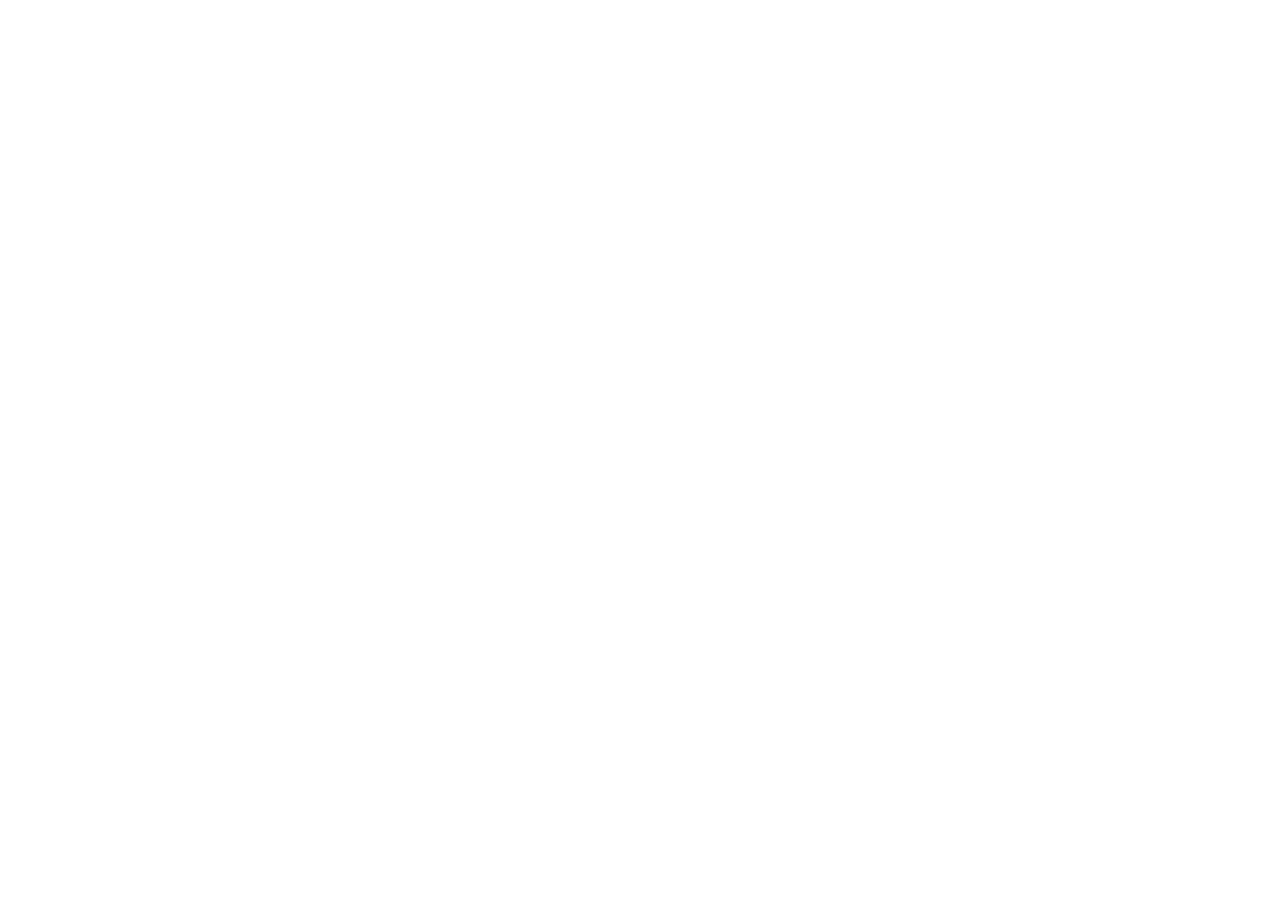
==== index.html @ ce8111bf "first message" ====
<!DOCTYPE html>
<html lang="en">
<head>
    <meta charset="UTF-8">
    <meta name="viewport" content="width=device-width, initial-scale=1.0">
    <title>Document</title>
</head>
<body>
    
</body>
</html>
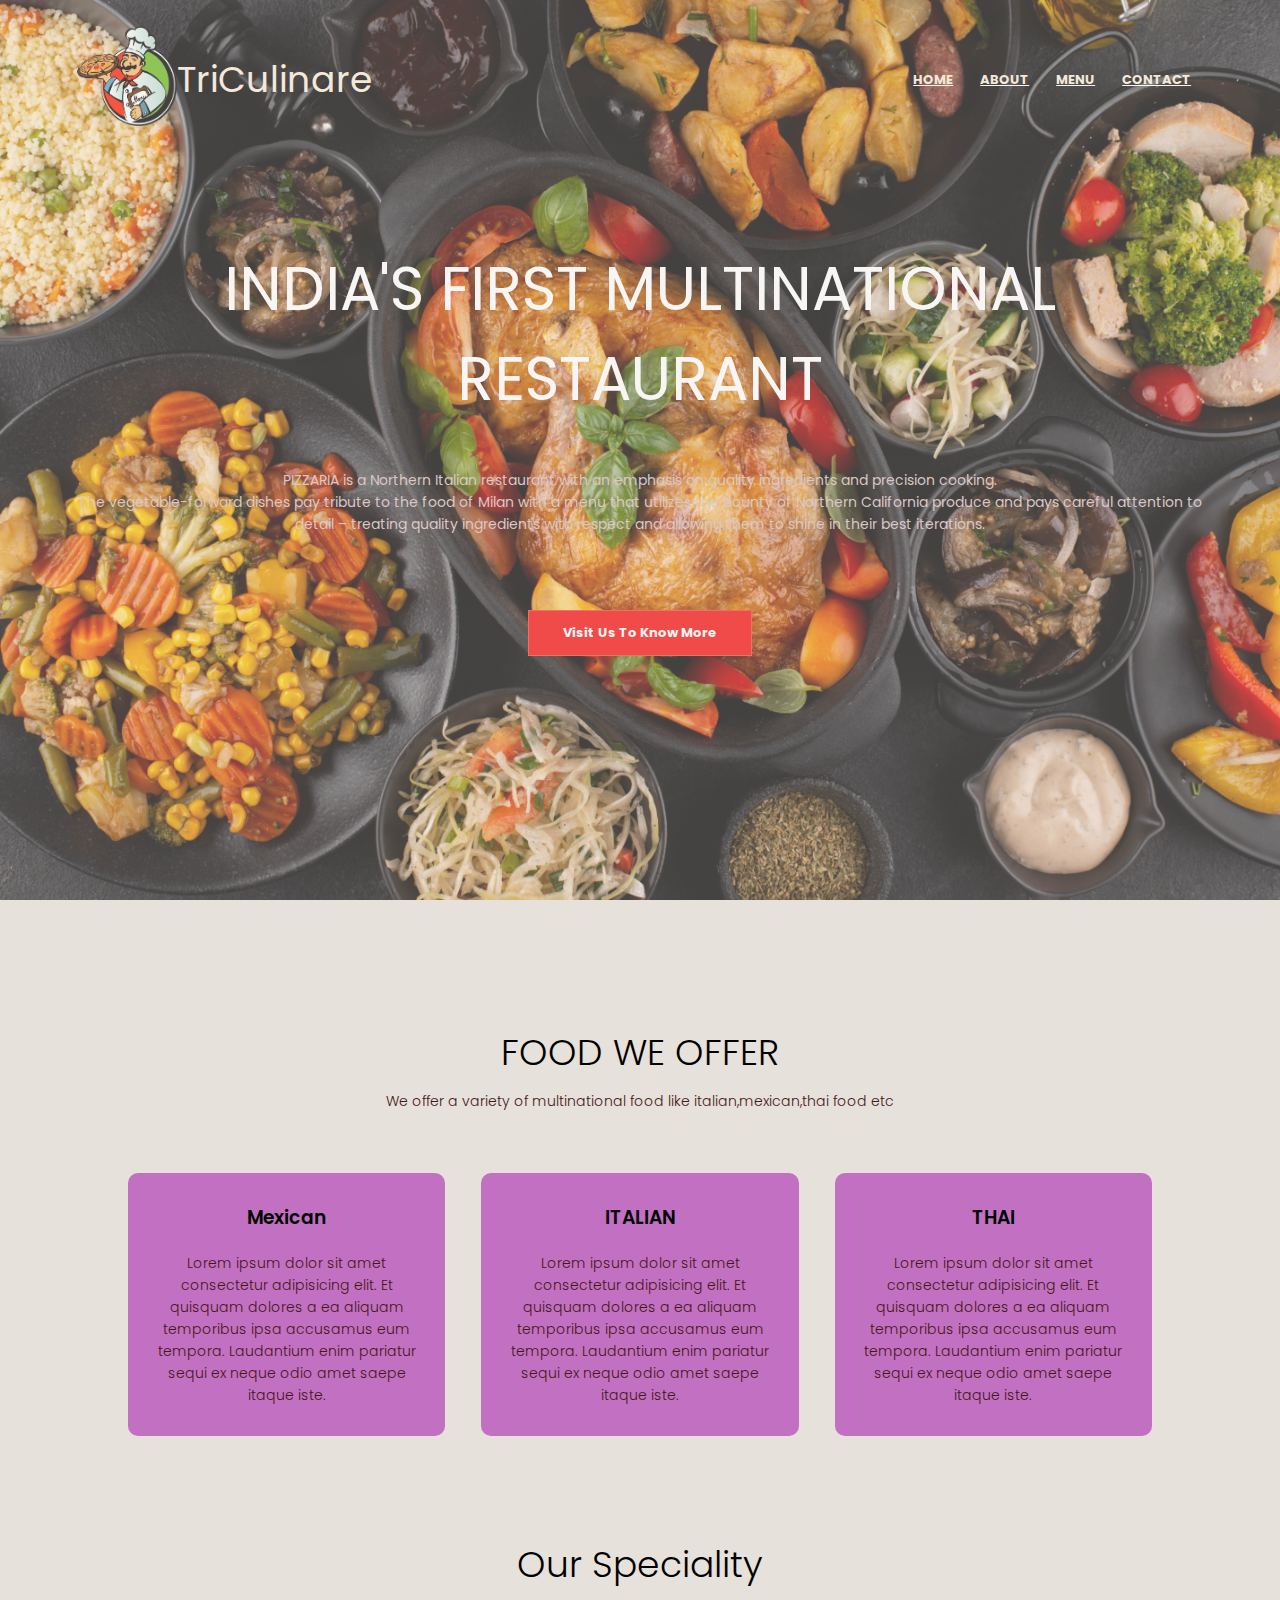
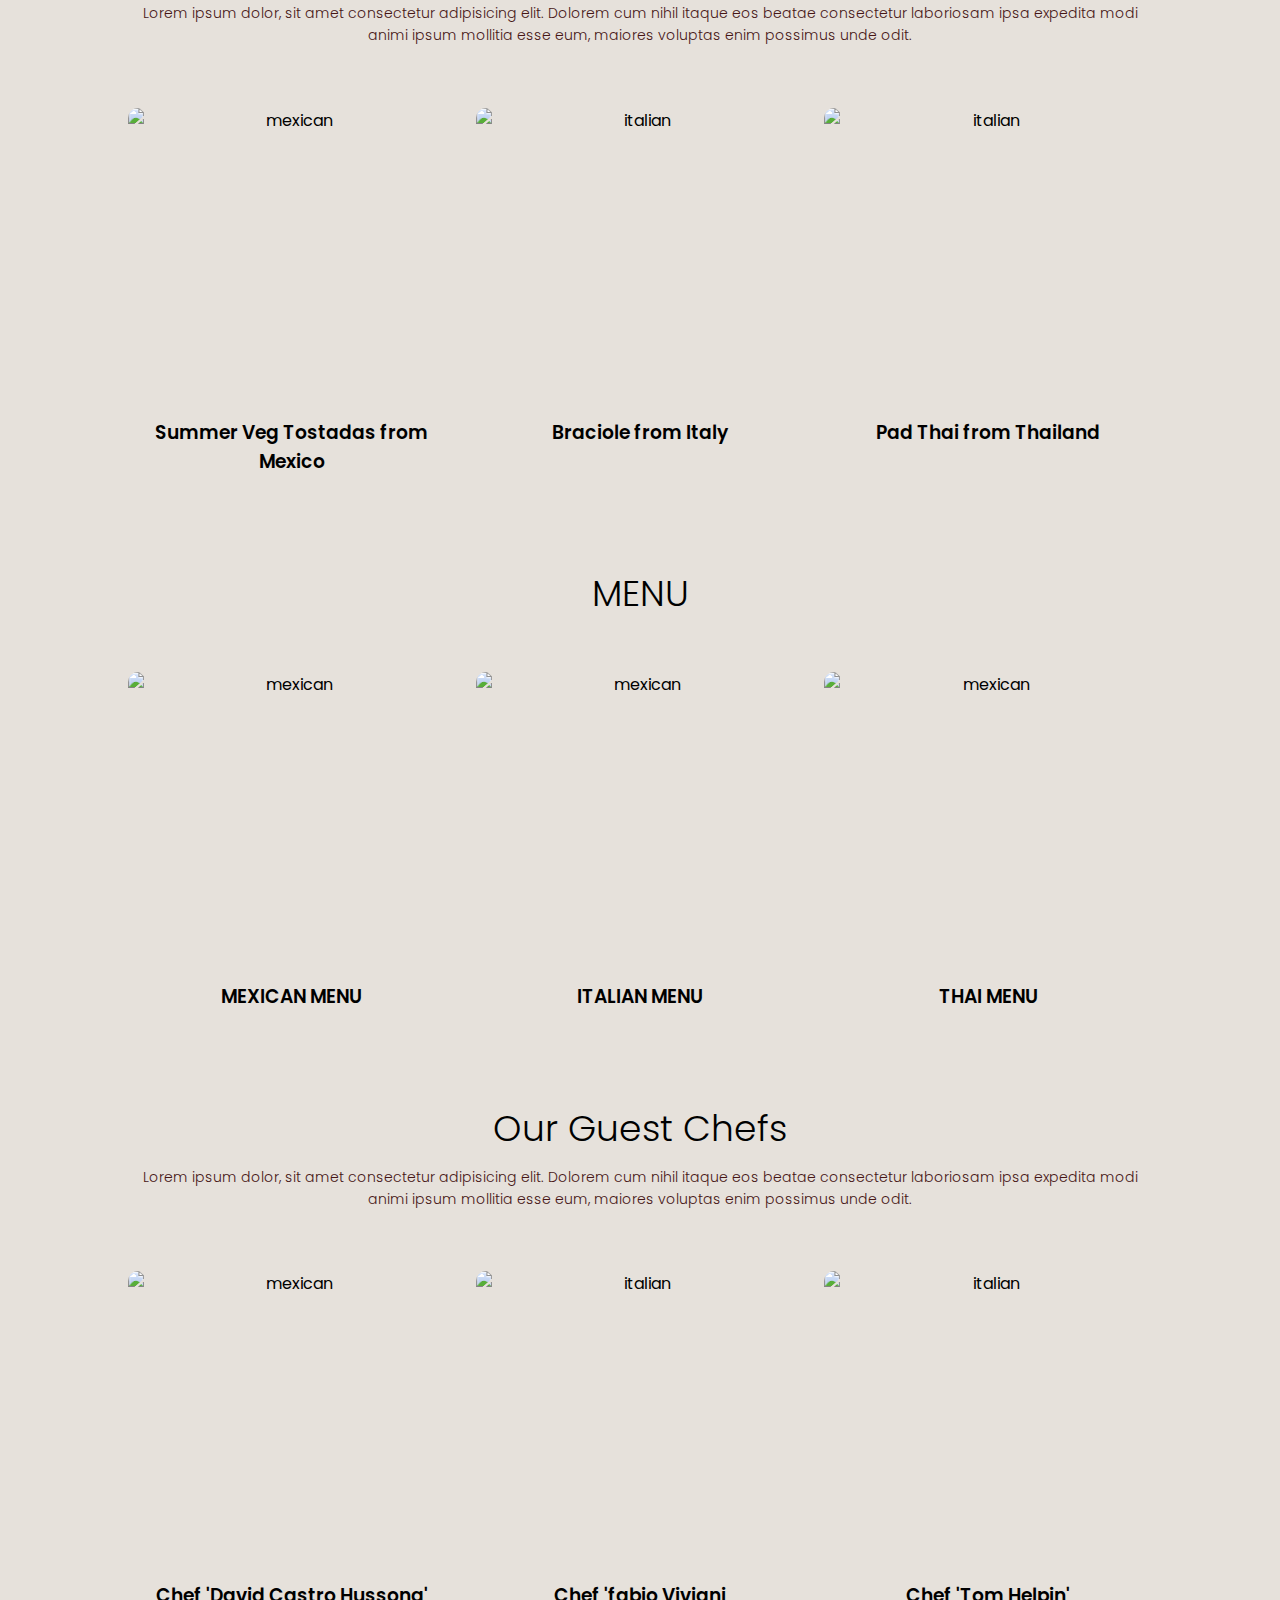
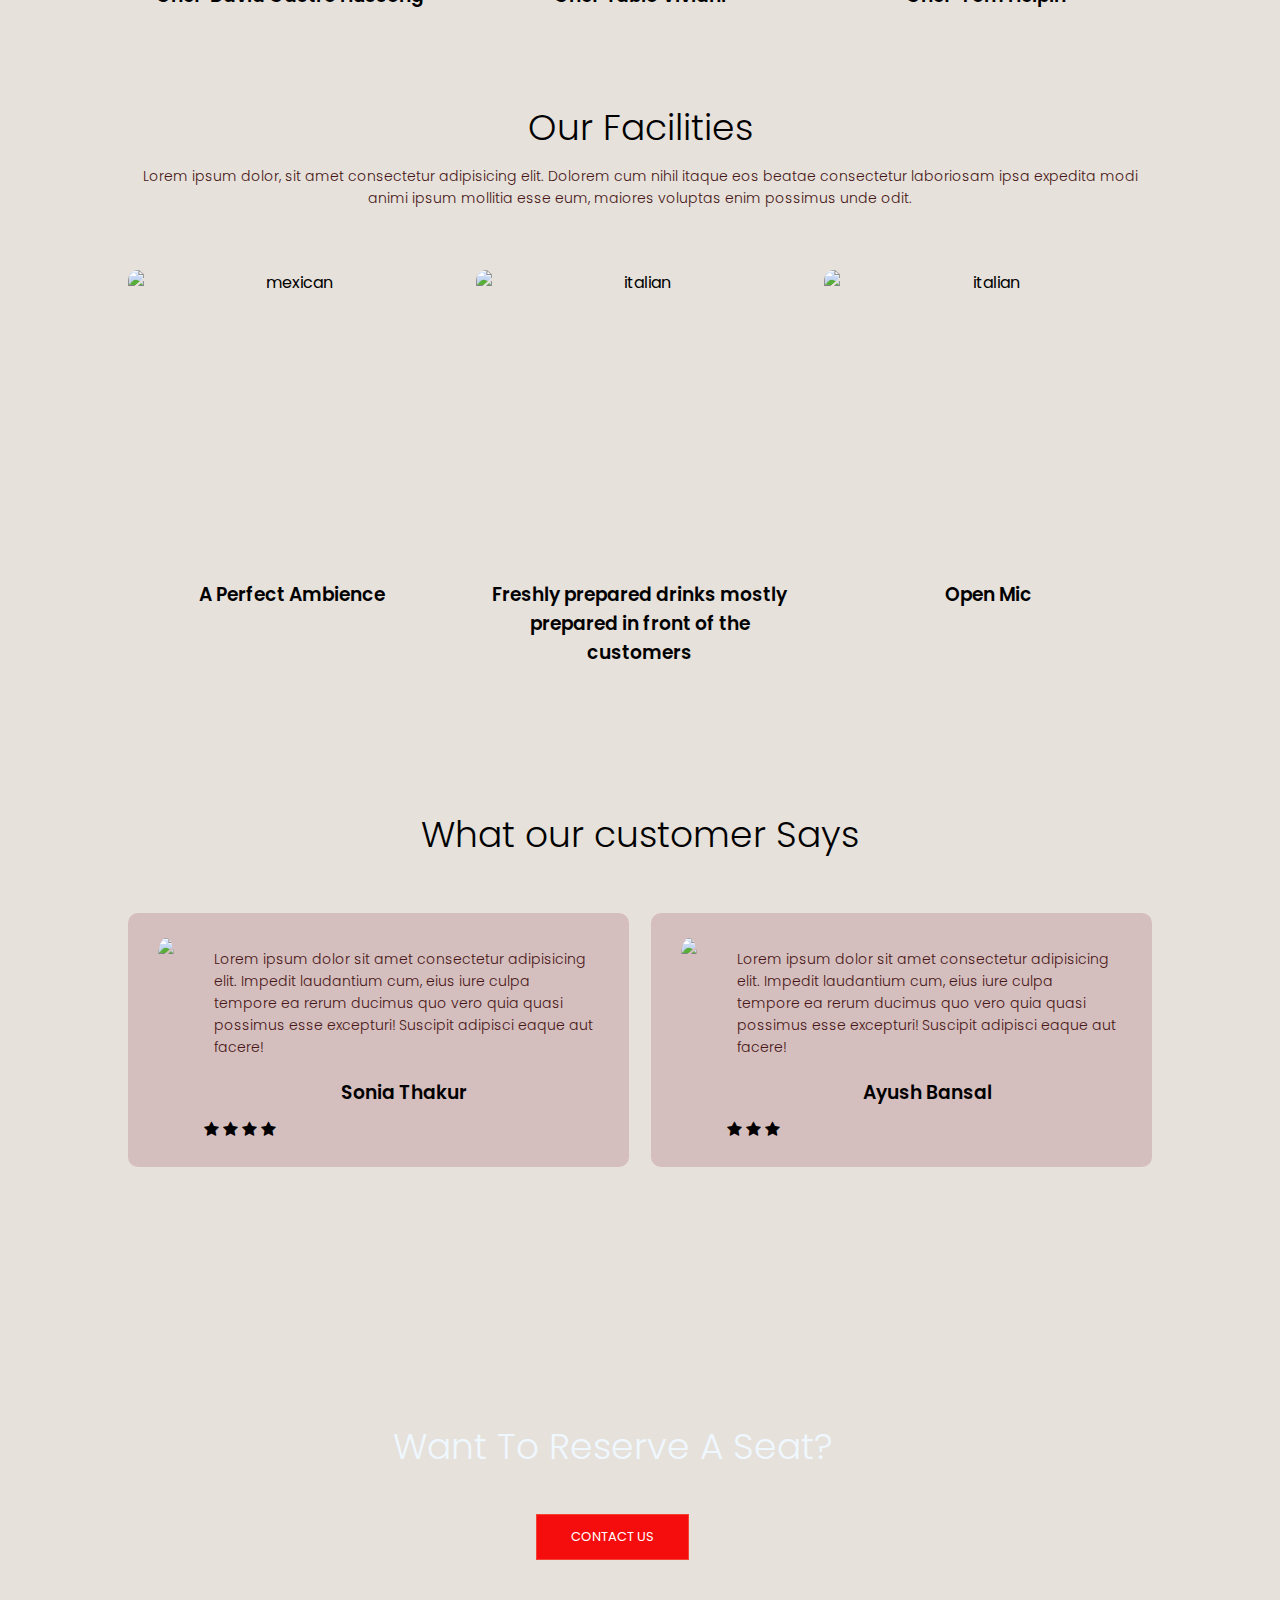
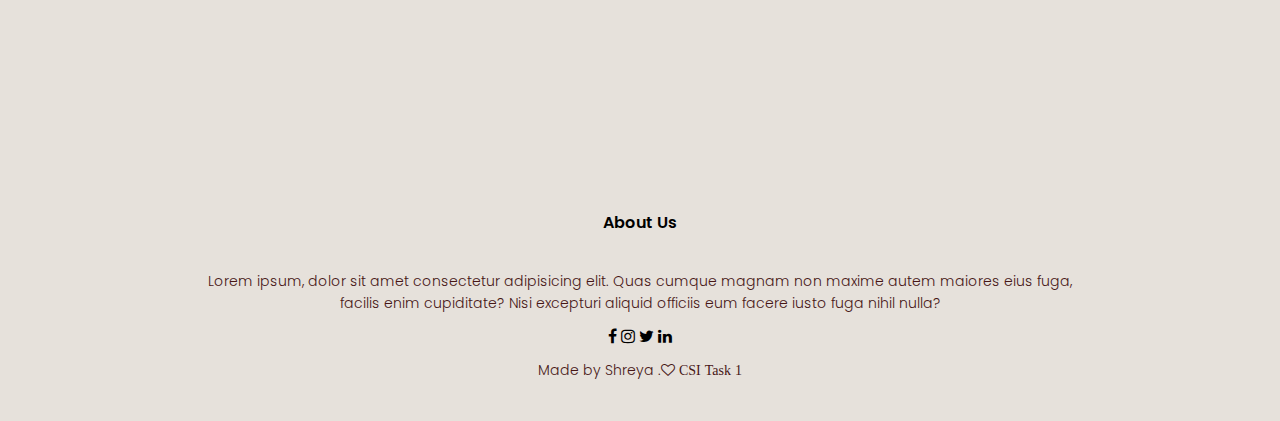
==== commit 21e6b555: "changed name" ====
--- a/index.html
+++ b/index.html
@@ -3,9 +3,234 @@
 <head>
     <meta charset="UTF-8">
     <meta name="viewport" content="width=device-width, initial-scale=1.0">
-    <title>Document</title>
+    <title>Restraunt</title>
+    <link rel="stylesheet" href="style1.css">
+    <link rel="preconnect" href="https://fonts.gstatic.com">
+    <link href="https://fonts.googleapis.com/css2?family=Poppins:wght@100;200;300;400;600;700&display=swap" rel="stylesheet">
+    <link rel="stylesheet" href="https://stackpath.bootstrapcdn.com/font-awesome/4.7.0/css/font-awesome.min.css">
 </head>
 <body>
+    <section class="header">
+        <nav>
+            <a href="index2.html"><img src="pngkey.com-supreme-logo-png-381514.png" height="100px"width="100px"></a>
+                <br>
+                <h1 style="color: antiquewhite"><b><span>TriCulinare</span></b></h1>
+
+   <div class="nav-links"id="navlinks">
+    <i class="fa fa-times"onclick="hidemenu()"></i>
+    <ul>
+        <li><a href="index2.html">HOME</a></li>
+        <li><a href="about.html.html">ABOUT</a></li>
+        <li><a href="menu.html">MENU</a></li>
+        <li><a href="contact.html.html">CONTACT</a></li>
+    </ul>
+    </div><br><br>
+    <i class="fa fa-bars"onclick="showmenu()"></i>
+
+</nav>
+<div class="text-box">
+    <h1 style="position: center"><b>INDIA'S FIRST MULTINATIONAL RESTAURANT</b></h1><br>
+    <p>       <B>PIZZARIA is a Northern Italian restaurant with an emphasis on quality ingredients and precision cooking. <br>
+        The vegetable-forward dishes pay tribute to the food of Milan with a menu that utilizes the bounty of Northern 
+        California produce and pays careful attention to detail – treating quality ingredients with respect and allowing 
+        them to shine in their best iterations.</B></p> <br>
+<a href=""class="hero-btn">Visit Us To Know More</a>
+</div>
+</section>
+<section class="MENU">
+  <br>  <h1>FOOD WE OFFER</h1>
+    <p>We offer a variety of multinational food like italian,mexican,thai food etc</p>
+    <div class="row">
+    <div class="course-col">
+    <h3>Mexican</h3>
+    <p>Lorem ipsum dolor sit amet consectetur adipisicing elit. Et quisquam dolores a ea aliquam temporibus ipsa accusamus eum tempora. Laudantium enim pariatur sequi ex neque odio amet saepe itaque iste.</p>
+</div>
+    <div class="course-col">
+    <h3>ITALIAN</h3>
+    <p>Lorem ipsum dolor sit amet consectetur adipisicing elit. Et quisquam dolores a ea aliquam temporibus ipsa accusamus eum tempora. Laudantium enim pariatur sequi ex neque odio amet saepe itaque iste.</p>
+</div>
+    <div class="course-col">
+    <h3>THAI</h3>
+    <p>Lorem ipsum dolor sit amet consectetur adipisicing elit. Et quisquam dolores a ea aliquam temporibus ipsa accusamus eum tempora. Laudantium enim pariatur sequi ex neque odio amet saepe itaque iste.</p>
+</div>
+</div>
+</section>
+<section class="speciality">
+    <h1>Our Speciality</h1>
+    <p>Lorem ipsum dolor, sit amet consectetur adipisicing elit. Dolorem cum nihil itaque eos beatae consectetur laboriosam ipsa expedita modi animi ipsum mollitia esse eum, maiores voluptas enim possimus unde odit.</p>
+<div class="row">
+    <div class="speciality-col">
+        <img src="https://images.immediate.co.uk/production/volatile/sites/30/2022/06/Summer-veg-tostadas-f99dc58.jpg?quality=90&webp=true&resize=375,341" alt="mexican"height="300px"width="100px">
+        <h3>Summer Veg Tostadas from Mexico</h3>
+        <div class="layer">
+            
+        </div>
+    </div>
+    <div class="speciality-col">
+        <img src="https://www.foodandwine.com/thmb/dX7pNh_WX83ESqb9VJuvkBwVKwM=/750x0/filters:no_upscale():max_bytes(150000):strip_icc():format(webp)/Braciole-FT-RECIPE1122-66acf49cef0e4390bec780945709e7f3.jpg" alt="italian"height="300px"width="100px">
+        <h3>Braciole from Italy</h3>
+        <div class="layer">
+            
+        </div>
+    </div>
+        <div class="speciality-col">
+            <img src="https://siamais.co.uk/wp-content/uploads/2023/07/pad-thai-dish.jpeg" alt="italian"height="300px"width="100px">
+            <div class="layer">
+            </div>
+            <h3>Pad Thai from Thailand</h3>
+            </div>
     
+</div>
+</section>
+<section class="menu">
+    <h1>MENU</h1>
+<div class="row">
+    <div class="menu-col">
+        <img src="https://d3jmn01ri1fzgl.cloudfront.net/photoadking/webp_thumbnail/creative-mexican-menu-template-eh80c1a1837a94.webp" alt="mexican"height="300px"width="100px">
+        <h3>MEXICAN MENU</h3>
+        <div class="layer">
+                        
+</div>
+</div>
+    <div class="menu-col">
+        <img src="https://marketplace.canva.com/EAEkVGfSDXg/1/0/1131w/canva-italian-restaurant-with-illustrations-menu-e40pvJLQbWs.jpg" alt="mexican"height="300px"width="100px">
+        <h3>ITALIAN MENU</h3>
+        <div class="layer">
+                        
+</div>
+</div>
+    <div class="menu-col">
+        <img src="https://i.pinimg.com/originals/53/fe/c6/53fec602d188e6c31ef834e08716f4c4.jpg" alt="mexican"height="300px"width="100px">
+        <h3>THAI MENU</h3>
+        <div class="layer">
+                        
+</div>
+</div>
+</div>
+</section>
+
+            <section class="chefs">
+                <h1>Our Guest Chefs</h1>
+                <p>Lorem ipsum dolor, sit amet consectetur adipisicing elit. Dolorem cum nihil itaque eos beatae consectetur laboriosam ipsa expedita modi animi ipsum mollitia esse eum, maiores voluptas enim possimus unde odit.</p>
+            <div class="row">
+                <div class="chefs-col">
+                    <img src="https://imgcdn.stablediffusionweb.com/2024/5/16/7c2f8380-31ed-40c8-937e-efe5e17019a4.jpg" alt="mexican"height="300px"width="100px">
+                    <h3>Chef 'David Castro Hussong'</h3>
+                    <div class="layer">
+                        
+                    </div>
+                </div>
+                <div class="chefs-col">
+                    <img src="https://sesamorestaurant.com/wp-content/uploads/2023/10/mossimo-bottura-italian-chef1.jpg" alt="italian"height="300px"width="100px">
+                    <h3>Chef 'fabio Viviani</h3>
+                    <div class="layer">
+                        
+                    </div>
+                </div>
+                    <div class="chefs-col">
+                        <img src="https://encrypted-tbn0.gstatic.com/images?q=tbn:ANd9GcTNgjjYSMsbqvEtbGj7V50Il3mmiG2xKQ3Iiw&s" alt="italian"height="300px"width="100px">
+                        <div class="layer">
+                        </div>
+                        <h3>Chef 'Tom Helpin'</h3>
+                        </div> 
+                    </section>
+
+
+                        <section class="facilities">
+                            <h1>Our Facilities</h1>
+                            <p>Lorem ipsum dolor, sit amet consectetur adipisicing elit. Dolorem cum nihil itaque eos beatae consectetur laboriosam ipsa expedita modi animi ipsum mollitia esse eum, maiores voluptas enim possimus unde odit.</p>
+                        <div class="row">
+                            <div class="facilities-col">
+                                <img src="https://lirp.cdn-website.com/ccffe888/dms3rep/multi/opt/dining+room-6-1920w.jpg" alt="mexican"height="300px"width="100px">
+                                <h3>A Perfect Ambience</h3>
+                                <div class="layer">
+                                    
+                                </div>
+                            </div>
+                            <div class="facilities-col">
+                                <img src="https://lirp.cdn-website.com/ccffe888/dms3rep/multi/opt/drinks-1-1920w.jpg" alt="italian"height="300px"width="100px">
+                                <h3>Freshly prepared drinks mostly prepared in front of the customers</h3>
+                                <div class="layer">
+                                    
+                                </div>
+                            </div>
+                                <div class="facilities-col">
+                                    <img src="https://thesmartlocal.com/images/easyblog_articles/3274/b2ap3_thumbnail_open_mic20.png" alt="italian"height="300px"width="100px">
+                                    <div class="layer">
+                                    </div>
+                                    <h3>Open Mic</h3>
+                                    </div>
+                                    </section>
+
+                                    <section class="blogs">
+
+                                        <h1>What our customer Says</h1>
+                                        
+                                        <div class="row">
+                                        <div class="blogs-col">
+                                            <img src="https://as1.ftcdn.net/v2/jpg/02/07/76/52/1000_F_207765293_GsH0x7NRe1vjWxgqmMTOwerwXt8WHRpN.jpg">
+                                            <div>
+                                                <P>Lorem ipsum dolor sit amet consectetur adipisicing elit. Impedit laudantium cum, eius iure culpa tempore ea rerum ducimus quo vero quia quasi possimus esse excepturi! Suscipit adipisci eaque aut facere!</P>
+                                                <h3>Sonia Thakur</h3>
+                                                <i class="fa fa-star"></i>
+    <i class="fa fa-star"></i>
+    <i class="fa fa-star"></i>
+    <i class="fa fa-star"></i>
+
+                                            </div>
+
+                                        </div>
+                                        <div class="blogs-col">
+                                            <img src="https://media.istockphoto.com/id/1155613377/photo/this-is-what-its-all-about.jpg?s=2048x2048&w=is&k=20&c=k2hovNrZ1M4Qv4PkYR0BjEwOnxLqmQeNvI2ve_dci1g=">
+                                            <div>
+                                                <P>Lorem ipsum dolor sit amet consectetur adipisicing elit. Impedit laudantium cum, eius iure culpa tempore ea rerum ducimus quo vero quia quasi possimus esse excepturi! Suscipit adipisci eaque aut facere!</P>
+                                                <h3>Ayush Bansal</h3>
+                                                <i class="fa fa-star"></i>
+    <i class="fa fa-star"></i>
+    <i class="fa fa-star"></i>
+
+
+                                            </div>
+
+                                        </div>
+
+                                        </div>
+                                    </section>
+                <section class="cta">
+                    <h1 style="color: aliceblue;">Want To Reserve A Seat?</h1>
+                    <a href="contact.html.html"class="hero-btn">CONTACT US</a>
+                </section>
+    <section class="footer">
+        <h4>About Us</h4>
+        <p>Lorem ipsum, dolor sit amet consectetur adipisicing elit. Quas cumque magnam non maxime autem maiores eius fuga,<br> facilis enim cupiditate? Nisi excepturi aliquid officiis eum facere iusto fuga nihil nulla?</p>
+       <div class="icons">
+       <i class="fa fa-facebook"></i>
+       <i class="fa fa-instagram"></i>
+       <i class="fa fa-twitter"></i>
+       <i class="fa fa-linkedin"></i>
+       </div>
+       <P>Made by Shreya .<i class="fa fa-heart-o"> CSI Task 1</i></P>
+    </section>
+
+
+
+
+
+</section>
+
+
+
+
+
+
+<script>
+    var navlink=document.getElementById("navlinks");
+    function showmenu(){
+        navlinks.style.right="0";
+    }
+function hidemenu(){
+    navlinks.style.right="-200px";
+}
+</script>
 </body>
 </html>--- a/style1.css
+++ b/style1.css
@@ -0,0 +1,375 @@
+*{
+    margin:0;
+    padding:0;
+font-family:'poppins',sans-serif;
+text-shadow: #200808;
+
+}
+.header{
+    min-height: 100vh;
+    width: 100%;
+    background-image: url("top-view-table-full-delicious-food-composition.jpg");
+    background-position: center;
+    background-size: cover;
+    position:relative;
+    opacity:0.7;
+    font-weight: bold;
+    
+
+
+}
+nav{
+    display:flex;
+    padding: 2% 6%;
+    justify-content: space-between;
+    align-items: center;
+}
+body{
+    background-color: rgb(230, 225, 219);
+}
+.nav-links ul li{
+    list-style: none;
+    display: inline-block;
+    padding: 8px 12px;
+position: relative;
+}
+.nav-links ul li a{
+    color:antiquewhite;
+    text-decoration-color: #fff;
+    font-size: 13px;
+}
+.nav-links{
+    flex: 1;
+    text-align: right;
+}
+.nav-links ul li::after{
+    content: '';
+    width: 0%;
+    height: 2px;
+    background:black;
+    display: block;
+    margin:auto;
+    transition: 0.5s;
+}
+.nav-links ul li:hover::after{
+    width:100%;
+
+}
+.text-box{
+    width:90%;
+    color:#fff;
+    position: absolute;
+    top:50%;
+    left:50%;
+    transform: translate(-50%,-50%);
+    text-align: center;
+}
+.text-box h1{
+    text-align: center;
+    
+    font-size: 60px;
+}
+.text-box p{
+    margin: 10px 0 40px;
+    font-size: 14px;
+    color: #d5bebe;
+}
+.hero-btn{
+    display: inline-block;
+    text-decoration: none;
+    color: white;
+    border:1px solid #f44336;
+    padding: 12px 34px;
+    font-size: 13px;
+    background: #f50c0c;
+    position: relative;
+    cursor: pointer;
+}
+.hero-btn:hover{
+    border: 1px solid #901010;
+    background:#901010;
+    transition: 1s;
+}
+nav .fa{
+    display: none;
+}
+@media(max-width:700px){
+    .text-box h1{
+        font-size: 20px;
+    }
+    .nav-links ul li{
+        display:block;
+    }
+.nav-links{
+    position:fixed;
+    background:#f44336;
+    height: 100vh;
+    width: 200px;
+    top:0;
+    right:-200px;
+    text-align: left;
+    z-index: 2;
+    transition: 1s;
+}
+nav.fa{
+    display: block;
+    color:#fff;
+    margin:10px;
+    font-size:22px;
+    cursor:pointer;
+}
+.nav-links ul{
+    padding:30px;
+
+
+}
+}
+.MENU{
+    width: 80%;
+    margin: auto;
+    text-align: center;
+    padding-top:100px;
+
+}
+h1{
+    font-size: 36px;
+    font-weight:300;
+}
+p{
+    color:#471616;
+font-size: 14px;
+font-weight: 300;
+line-height:22px;
+padding:10px;
+}
+.row{
+    margin-top: 5%;
+    display: flex;
+    justify-content: space-between;
+}
+.course-col{
+    flex-basis: 31%;
+    background: rgb(194, 113, 194);
+    border-radius: 10px;
+    margin-bottom: 5%;
+    padding: 20px 12px;
+    box-sizing: border-box;
+    transition: 0.5s;
+
+}
+h3{
+    text-align: center;
+    font-weight: 600;
+    margin: 10px 0;
+
+}
+.course-col:hover{
+    box-shadow: 0 0 20x 0px rgba(0,0,0,0.2);
+
+}
+@media(max-width: 700px){
+    .MENU{
+        flex-direction: column;
+    }
+}
+.speciality{
+    width:80%;
+    margin: auto;
+    text-align: center;
+    padding-top: 50px;
+
+}
+.speciality-col{
+    flex-basis: 32%;
+    border-radius: 10px;
+    margin-bottom: 30px;
+    position: relative;
+    overflow: hidden;
+}
+.speciality-col img{
+    width: 100%;
+    display: block;
+
+}
+.layer{
+    background: transparent;
+    height: 100%;
+    width: 100%;
+    position: absolute;
+    top:0;
+    left:0;
+    transition: 0.5s;
+}
+.layer:hover{
+    background: rgb(241, 153, 241);
+    opacity: 0.5;
+}
+.chefs{
+    width:80%;
+    margin: auto;
+    text-align: center;
+    padding-top: 50px;
+
+}
+.chefs-col{
+    flex-basis: 32%;
+    border-radius: 10px;
+    margin-bottom: 30px;
+    position: relative;
+    overflow: hidden;
+}
+.chefs-col img{
+    width: 100%;
+    display: block;
+}
+.facilities{
+    width:80%;
+    margin: auto;
+    text-align: center;
+    padding-top: 50px;
+
+}
+.facilities-col{
+    flex-basis: 32%;
+    border-radius: 10px;
+    margin-bottom: 30px;
+    position: relative;
+    overflow: hidden;
+}
+.facilities-col img{
+    width: 100%;
+    display: block;
+
+}
+.blogs{
+    width:80%;
+    margin:auto;
+    padding-top:100px;
+    text-align: center;
+}
+.blogs-col{
+    flex-basis:44%;
+    border-radius: 10px;
+    margin-bottom: 5%;
+    text-align: left;
+    background:#d5bebe;
+    padding:25px;
+    cursor:pointer;
+    display:flex;
+}
+.blogs-col img{
+    height: 40px;
+    margin-left:5px;
+    margin-right :30px;
+    border-radius: 50%;
+}
+@media(max-width:700px){
+    .testmonial-col img{
+        margin-left:0px;
+        margin-right:15px;
+
+    }
+}
+.cta{
+    margin:100px;
+    width:80%;
+    background-image: url("https://wallpaperaccess.com/full/3014596.jpg");
+    background-position: center;
+    background-size: cover;
+    border-radius: 10px;
+    text-align: center;
+    padding: 100px 0;
+    text-emphasis-color: #fff;
+}
+.cta h1{
+    color:#fff;
+    margin-bottom: 40px;
+    padding: 0;
+}
+@media(max-width:700px){
+    .cta h1{
+        font-size: 24px;
+    }
+}
+.footer{
+    width: 100%;
+    text-align:center;
+    padding: 30px 0;
+
+}
+.footer h4{
+    margin-bottom: 25px;
+    margin-top: 20px;
+    font-weight: 600;
+}
+.menu{
+    width:80%;
+    margin: auto;
+    text-align: center;
+    padding-top: 50px;
+
+}
+.menu-col{
+    flex-basis: 32%;
+    border-radius: 10px;
+    margin-bottom: 30px;
+    position: relative;
+    overflow: hidden;
+}
+.menu-col img{
+    width: 100%;
+    display: block;
+}
+.sub-header{
+    height: 50vh;
+    width: 100%;
+    background-image: url(https://www.indiafoodnetwork.in/h-upload/2024/06/12/1500x900_1284803-fiori-evening-min.webp);
+    background-position: center;
+    background-size: cover;
+    text-align: center;
+    color:#fff;
+
+}
+.sub-header h1{
+    margin-top: 70px;
+
+}
+.about-us{
+    width: 80%;
+    margin:auto;
+    padding-top:80px;
+    padding-bottom: 50px ;
+}
+.about-col{
+    flex-basis: 48%;
+    padding:30px 2px;
+
+}
+.about-col img{
+    width: 100%;
+}
+.about-col h1{
+    padding-top: 0;
+
+}
+.about-col p{
+    padding: 15px 0 25px;
+
+
+}
+.red-btn{
+    border: #471616;
+    background:#471616 ;
+    color:#fff;
+    
+}
+
+.contact-col input,.contact-col textarea{
+    width: 100%;
+    padding: 15px;
+    margin-bottom: 17px;
+    margin-top: 17px;
+    outline:none;
+    border: 1px solid #471616 ;
+    box-sizing: border-box;
+}
